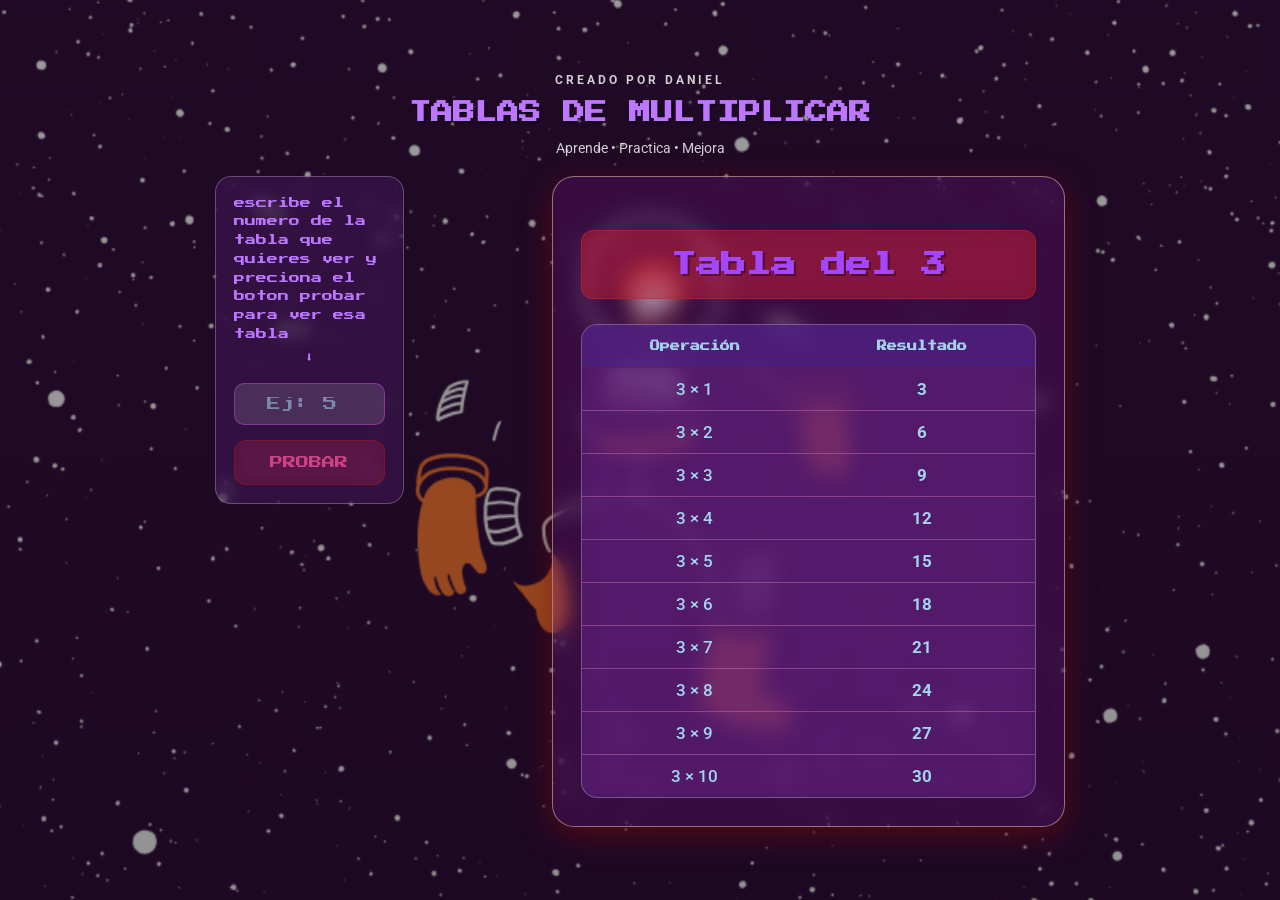
==== index.html @ 1cdae482 "add index file" ====
<!DOCTYPE html>
<html lang="es">
<head>
    <meta charset="UTF-8">
    <meta name="viewport" content="width=device-width, initial-scale=1.0">

    <link rel="stylesheet" href="multiplicar.css">

    <!-- Fuente arcade -->
    <link rel="preconnect" href="https://fonts.googleapis.com">
    <link rel="preconnect" href="https://fonts.gstatic.com" crossorigin>
    <link href="https://fonts.googleapis.com/css2?family=Press+Start+2P&family=Roboto:wght@400;500;700&display=swap" rel="stylesheet">

    <title>Tabla del 3</title>
</head>

<body>
    <div class="pagina">
    <header class="encabezado">
    <p class="autor">CREADO POR DANIEL</p>
    <h2 class="titulo-principal">TABLAS DE MULTIPLICAR</h2>
    <p class="subtitulo">Aprende • Practica • Mejora</p>
</header>
<div class="zona-tabla">

    <section class="selector-tabla">

        <label for="numeroTabla">
            
            <p>escribe el numero de la tabla que quieres ver y  preciona el boton probar para ver esa tabla</p>
            <p class="flecha">⬇</p>
        </label>

        <input
            type="number"
            id="numeroTabla"
            placeholder="Ej: 5"
            min="1"
        >
        <button class="boton-probar" onclick="agregarTablas()">
            PROBAR
        </button>

    </section>

    <main class="contenedor">
        <div id="titulo">
        <h1>Tabla del 3</h1>
        </div>

        <div class="tabla-contenedor">

            <table class="tabla">

                <thead>
                    <tr>
                        <th>Operación</th>
                        <th>Resultado</th>
                    </tr>
                </thead>

                <tbody id="resultadoTablas">
                    <tr>
                        <td>3 × 1</td>
                        <td>3</td>
                    </tr>

                    <tr>
                        <td>3 × 2</td>
                        <td>6</td>
                    </tr>

                    <tr>
                        <td>3 × 3</td>
                        <td>9</td>
                    </tr>

                    <tr>
                        <td>3 × 4</td>
                        <td>12</td>
                    </tr>

                    <tr>
                        <td>3 × 5</td>
                        <td>15</td>
                    </tr>

                    <tr>
                        <td>3 × 6</td>
                        <td>18</td>
                    </tr>

                    <tr>
                        <td>3 × 7</td>
                        <td>21</td>
                    </tr>

                    <tr>
                        <td>3 × 8</td>
                        <td>24</td>
                    </tr>

                    <tr>
                        <td>3 × 9</td>
                        <td>27</td>
                    </tr>

                    <tr>
                        <td>3 × 10</td>
                        <td>30</td>
                    </tr>
                </tbody>

            </table>

        </div>

    </main>
</div>
    </div>
    <script src="multiplicar.js"></script>

</body>
</html>
---- multiplicar.css ----
* {
    margin: 0;
    padding: 0;
    box-sizing: border-box;
}

body {
    min-height: 100vh;

    display: flex;
    justify-content: center;
    align-items: center;

    padding: 30px;

    /*
        Reemplaza "fondo.gif" por el nombre
        exacto de tu GIF.
    */
    background-image:
        linear-gradient(
            rgba(3, 2, 2, 0.398),
            rgba(1, 1, 2, 0.426)
        ),
        url("Connection.gif");

    background-size: cover;
    background-position: center;
    background-repeat: no-repeat;
    background-attachment: fixed;

    font-family: "Roboto", sans-serif;
}

.pagina {
    width: 100%;
    max-width: 850px;

    display: flex;
    flex-direction: column;
    align-items: center;

    gap: 20px;
}

.encabezado {
    width: 100%;
    text-align: center;
}

.autor {
    margin-bottom: 10px;

    font-family: "Roboto", sans-serif;
    font-size: 12px;
    font-weight: 700;

    letter-spacing: 3px;

    color: rgba(255, 255, 255, 0.8);
}

.titulo-principal {
    font-family: "Press Start 2P", monospace;
    font-size: 22px;
    line-height: 1.5;

    color: rgb(189, 119, 255);

    text-shadow:
        2px 2px 0 rgba(0, 0, 0, 0.4);
}

.subtitulo {
    margin-top: 10px;

    font-family: "Roboto", sans-serif;
    font-size: 14px;

    color: rgba(255, 255, 255, 0.8);
}
/* ==============================
   ZONA TABLA + SELECTOR
   ============================== */

.zona-tabla {
    width: 100%;

    display: flex;
    align-items: flex-start;

    gap: 148px;
}


/* ==============================
   SELECTOR DE TABLA
   ============================== */

.selector-tabla {
    width: 300px;

    padding: 18px;

    display: flex;
    flex-direction: column;

    gap: 15px;

    background: rgba(88, 33, 119, 0.35);

    border: 1px solid rgba(255, 255, 255, 0.25);

    border-radius: 16px;

    backdrop-filter: blur(8px);
    -webkit-backdrop-filter: blur(8px);

    text-align: left;
}


/* Texto */

.selector-tabla label {
    font-family: "Press Start 2P", monospace;

    font-size: 11px;
    line-height: 1.7;

    color: rgb(189, 119, 255);
}
.flecha{
    text-align: center;
    font-size: 14px;
}


/* Caja donde se escribe el número */

.selector-tabla input {
    width: 100%;

    padding: 13px;

    border: 1px solid rgba(204, 74, 224, 0.45);

    border-radius: 10px;

    outline: none;

    background: rgba(255, 255, 255, 0.12);

    color: rgb(163, 211, 237);

    font-family: "Press Start 2P", monospace;
    font-size: 14px;

    text-align: center;

    transition:
        border 0.2s ease,
        background 0.2s ease,
        box-shadow 0.2s ease;
}


/* Cuando el usuario hace clic en la caja */

.selector-tabla input:focus {
    border-color: rgb(189, 119, 255);

    background: rgba(255, 255, 255, 0.18);

    box-shadow:
        0 0 12px rgba(189, 119, 255, 0.25);
}


/* Color del texto de ejemplo */

.selector-tabla input::placeholder {
    color: rgba(163, 211, 237, 0.55);
}


/* ==============================
   CONTENEDOR PRINCIPAL
   ============================== */

.contenedor {
    width: 100%;
    max-width: 750px;

    padding: 28px;

    text-align: center;

    /* Efecto glass */
    background: rgba(187, 35, 210, 0.16);

    border: 1px solid rgba(176, 146, 146, 0.759);

    border-radius: 22px;

    backdrop-filter: blur(10px);
    -webkit-backdrop-filter: blur(10px);

    box-shadow:
        0 8px 30px rgba(123, 11, 11, 0.571);
}


/* ==============================
   TÍTULO
   ============================== */

h1 {
    margin: 25px 0;

    font-family: "Press Start 2P", monospace;

    font-size: 25px;
    line-height: 1.5;

    color: rgb(164, 71, 250);

    text-shadow:
        2px 2px 0 rgba(0, 0, 0, 0.35);
        padding: 15px;
         border: 1px solid rgba(207, 36, 36, 0.483);

    border-radius: 12px;

    background: rgba(200, 33, 33, 0.446);

    backdrop-filter: blur(8px);
    -webkit-backdrop-filter: blur(8px);

}


/* ==============================
   BOTÓN
   ============================== */

.boton-probar {
    width: 100%;

    padding: 15px;

    border: 1px solid rgba(191, 18, 18, 0.4);

    border-radius: 12px;

    background: rgba(200, 33, 33, 0.2);

    backdrop-filter: blur(8px);
    -webkit-backdrop-filter: blur(8px);

    color: rgb(206, 66, 134);

    font-family: "Press Start 2P", monospace;
    font-size: 13px;

    cursor: pointer;

    transition:
        transform 0.2s ease,
        background 0.2s ease;
}

.boton-probar:hover {
    background: rgba(255, 255, 255, 0.30);

    transform: translateY(-2px);
}


/* ==============================
   CONTENEDOR DE LA TABLA
   ============================== */

.tabla-contenedor {
    width: 100%;

    overflow: hidden;

    border-radius: 16px;

    /* Segundo nivel de cristal */
    background: rgba(88, 33, 119, 0.618);

    border: 1px solid rgba(255, 255, 255, 0.25);

    backdrop-filter: blur(7px);
    -webkit-backdrop-filter: blur(7px);
}


/* ==============================
   TABLA
   ============================== */

.tabla {
    width: 100%;

    border-collapse: collapse;

    color: rgb(163, 211, 237);
}


/* Encabezados */

.tabla th {
    padding: 16px 10px;

    font-family: "Press Start 2P", monospace;

    font-size: 10px;

    background: rgba(72, 34, 132, 0.547);

    border-bottom: 1px solid rgba(113, 30, 30, 0.534);
}


/* Celdas */

.tabla td {
    padding: 11px;

    font-size: 17px;
    font-weight: 500;

    border-bottom: 1px solid rgba(221, 116, 179, 0.423);
}


/* Eliminar borde de la última fila */

.tabla tbody tr:last-child td {
    border-bottom: none;
}


/* Cambio muy sutil al pasar el mouse */

.tabla tbody tr {
    transition: background 0.2s ease;
}

.tabla tbody tr:hover {
    background: rgba(62, 14, 116, 0.624);
}


/* Resultado */

.tabla td:last-child {
    font-weight: 700;
}


/* ==============================
   RESPONSIVE
   ============================== */

@media (max-width: 600px) {
    .zona-tabla {
    flex-direction: column;
}

.selector-tabla {
    width: 100%;
    text-align: center;
}

.tabla-contenedor {
    width: 100%;
}

    body {
        padding: 15px;
    }

    .contenedor {
        padding: 20px;

        border-radius: 18px;
    }

    h1 {
        font-size: 19px;
    }

    .boton-probar {
        font-size: 11px;
    }

    .tabla th {
        font-size: 8px;
    }

    .tabla td {
        padding: 10px 6px;

        font-size: 15px;
    }
}


@media (max-width: 380px) {

    .contenedor {
        padding: 15px;
    }

    h1 {
        font-size: 16px;
    }

    .tabla td {
        font-size: 14px;
    }
}
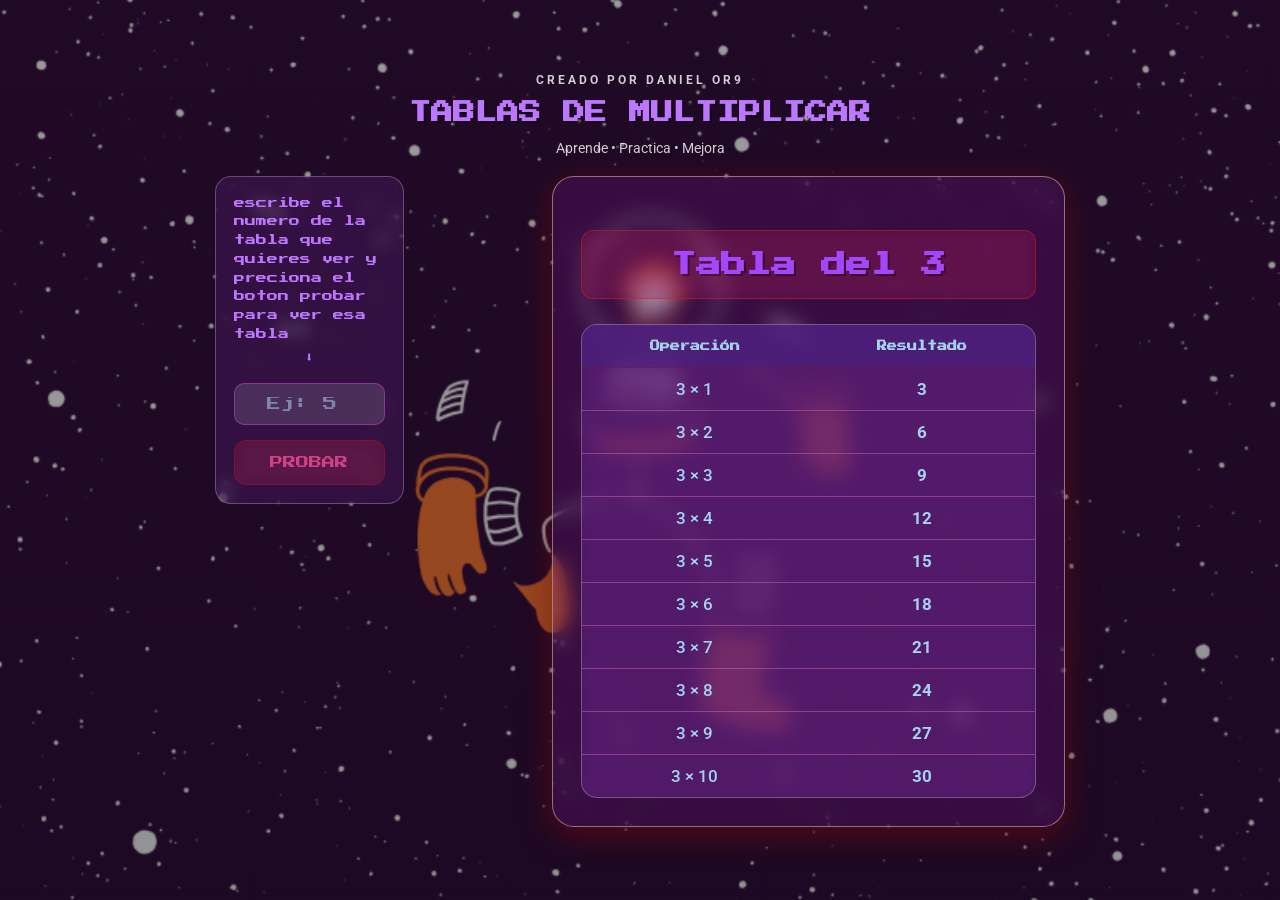
==== commit 2b44d203: "add visual change" ====
--- a/index.html
+++ b/index.html
@@ -17,7 +17,7 @@
 <body>
     <div class="pagina">
     <header class="encabezado">
-    <p class="autor">CREADO POR DANIEL</p>
+    <p class="autor">CREADO POR DANIEL OR9</p>
     <h2 class="titulo-principal">TABLAS DE MULTIPLICAR</h2>
     <p class="subtitulo">Aprende • Practica • Mejora</p>
 </header>
--- a/multiplicar.css
+++ b/multiplicar.css
@@ -232,7 +232,7 @@
 
     border-radius: 12px;
 
-    background: rgba(200, 33, 33, 0.446);
+    background: rgba(163, 30, 30, 0.213);
 
     backdrop-filter: blur(8px);
     -webkit-backdrop-filter: blur(8px);
